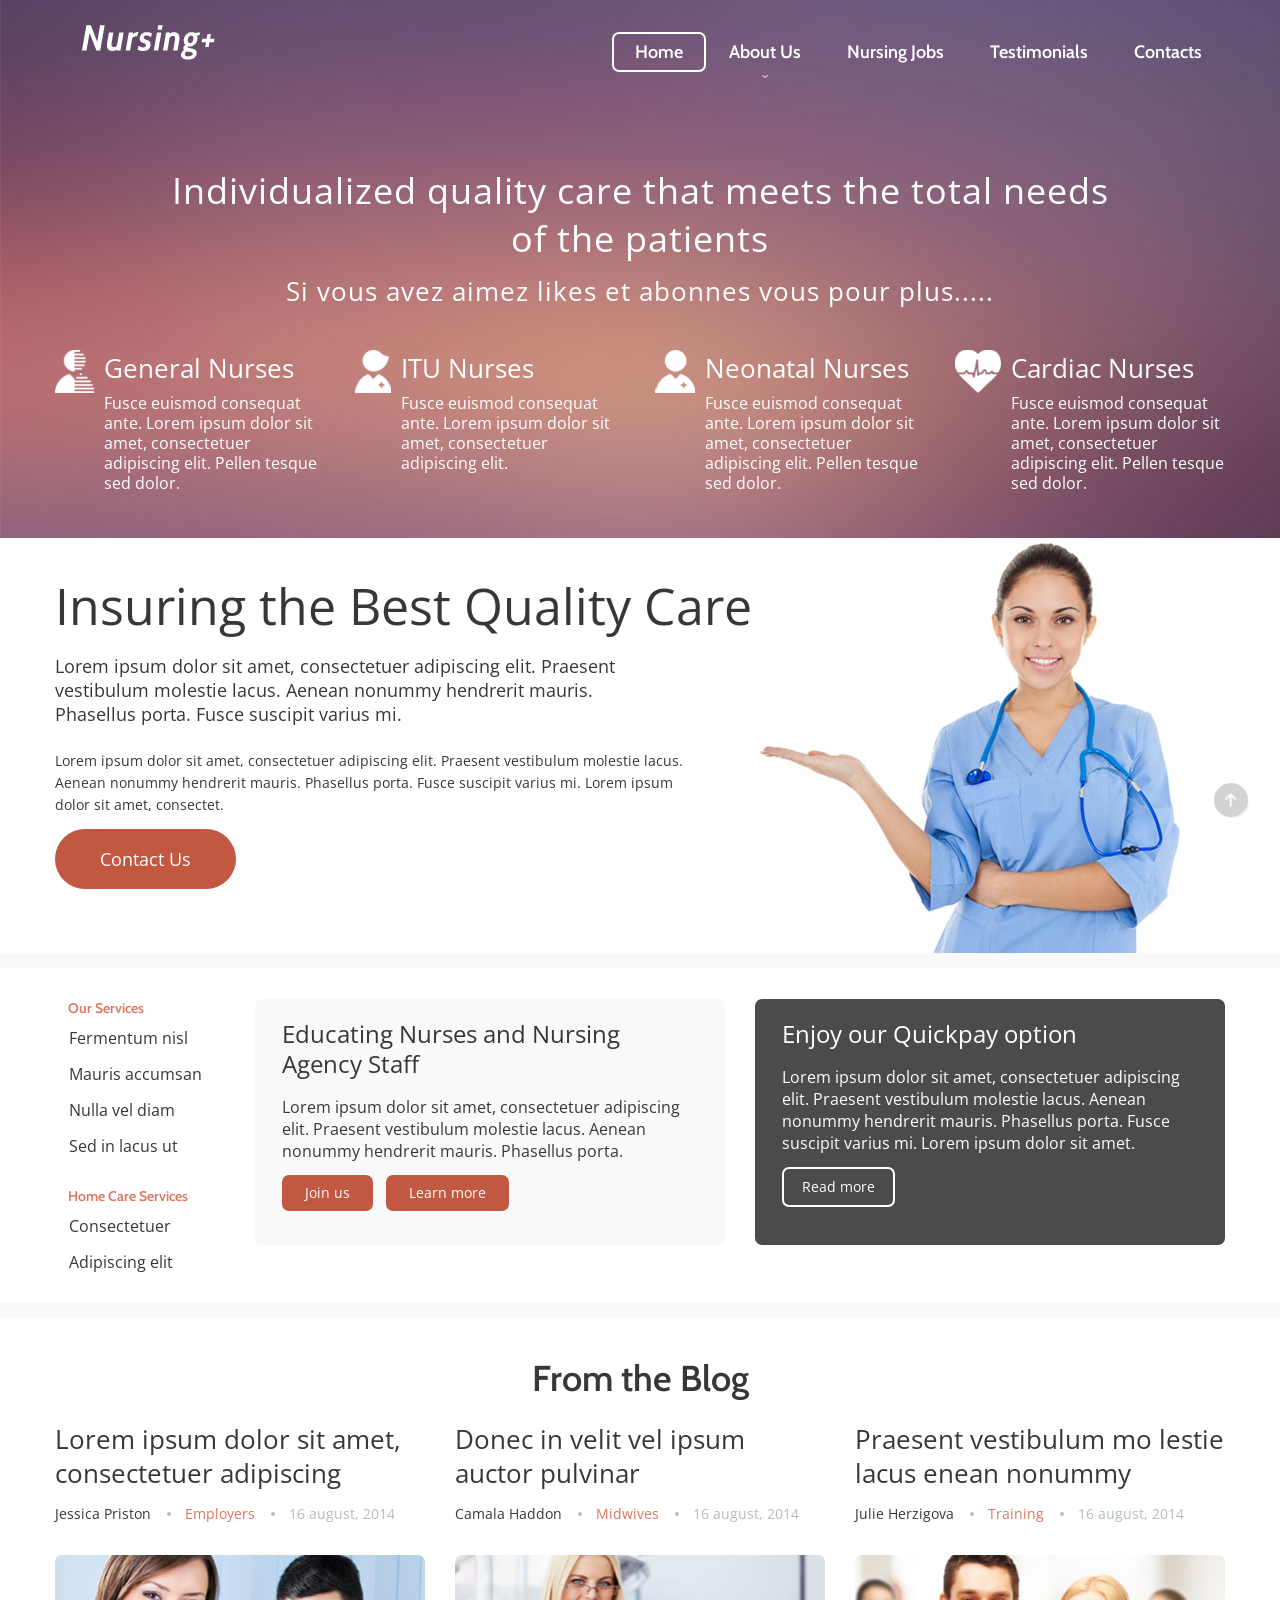
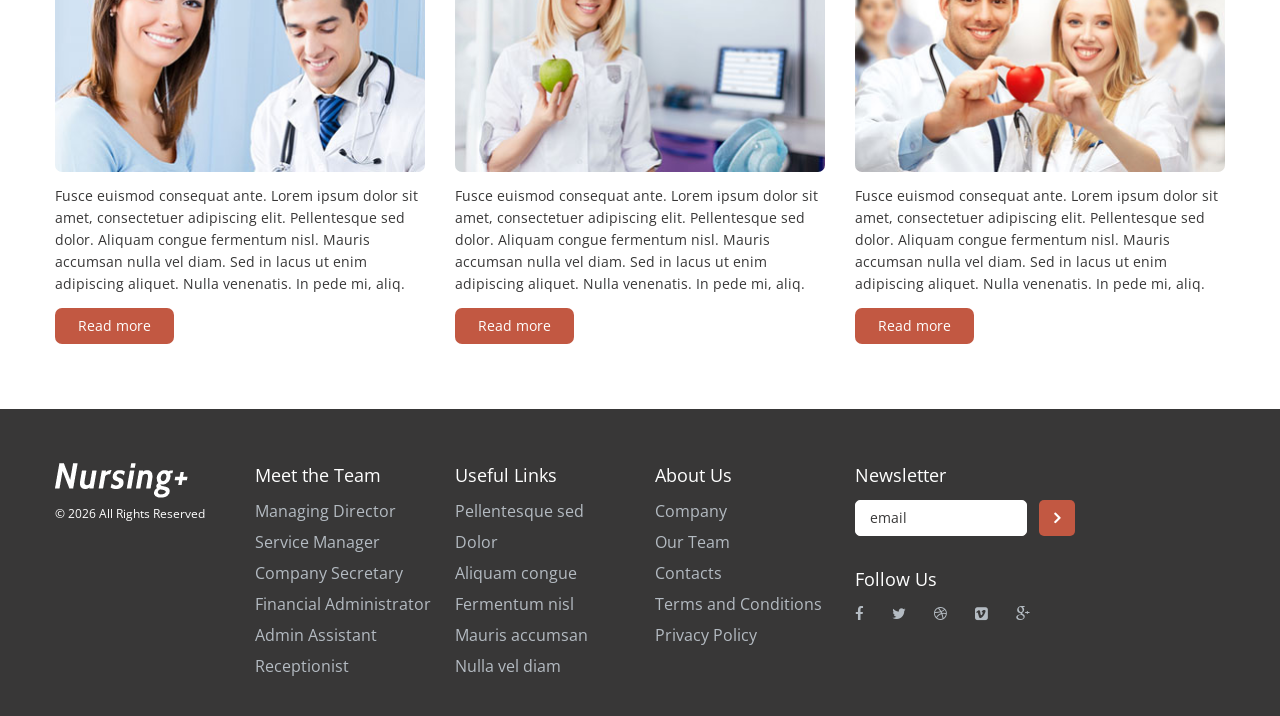
==== index.html @ f99950af "first commit" ====
<!DOCTYPE html>
<html lang="en">
<head>
<title>Home</title>
<meta charset="utf-8">    
<meta name="viewport" content="width=device-width, initial-scale=1.0">
<link rel="icon" href="img/favicon.ico" type="image/x-icon">
<link rel="shortcut icon" href="img/favicon.ico" type="image/x-icon" />
<meta name="description" content="Your description">
<meta name="keywords" content="Your keywords">
<meta name="author" content="Your name">
<meta name = "format-detection" content = "telephone=no" />
<!--CSS-->
<link rel="stylesheet" href="css/bootstrap.css" >
<link rel="stylesheet" href="css/style.css">
<link rel="stylesheet" href="css/animate.css">
<link rel="stylesheet" href="fonts/font-awesome.css">
<!--JS-->
<script src="js/jquery.js"></script>
<script src="js/jquery-migrate-1.2.1.min.js"></script>
<script src="js/jquery.easing.1.3.js"></script>
<script src="js/jquery.mobilemenu.js"></script>
<script src="js/jquery.equalheights.js"></script> 
<script src="js/sForm.js"></script>
<!--[if (gt IE 9)|!(IE)]><!-->
<script src="js/wow/wow.js"></script>
<script src="js/wow/device.min.js"></script>
<script>
    $(document).ready(function () {       
      if ($('html').hasClass('desktop')) {
        new WOW().init();
      }   
    });
</script>
<!--<![endif]-->

<!--[if lt IE 9]>
    <script src="https://oss.maxcdn.com/libs/html5shiv/3.7.0/html5shiv.js"></script>
    <script src="https://oss.maxcdn.com/libs/respond.js/1.3.0/respond.min.js"></script>

    <div id="ie6-alert" style="width: 100%; text-align:center;">
    <img src="http://beatie6.frontcube.com/images/ie6.jpg" alt="Upgrade IE 6" width="640" height="344" border="0" usemap="#Map" longdesc="http://die6.frontcube.com" />
      <map name="Map" id="Map"><area shape="rect" coords="496,201,604,329" href="http://www.microsoft.com/windows/internet-explorer/default.aspx" target="_blank" alt="Download Interent Explorer" /><area shape="rect" coords="380,201,488,329" href="http://www.apple.com/safari/download/" target="_blank" alt="Download Apple Safari" /><area shape="rect" coords="268,202,376,330" href="http://www.opera.com/download/" target="_blank" alt="Download Opera" /><area shape="rect" coords="155,202,263,330" href="http://www.mozilla.com/" target="_blank" alt="Download Firefox" />
        <area shape="rect" coords="35,201,143,329" href="http://www.google.com/chrome" target="_blank" alt="Download Google Chrome" />
      </map>
  </div>
  <![endif]-->
</head>
<body>
<!--header-->
<header class="indent clearfix">
    <div class="container">
        <h1 class="navbar-brand navbar-brand_ wow fadeIn" data-wow-delay="0.2s"><a href="index.html"><img src="img/logo.png" alt="logo"></a></h1>
        <nav class="navbar navbar-default navbar-static-top tm_navbar clearfix" role="navigation">
            <ul class="nav sf-menu clearfix">
                <li class="active"><a href="index.html">Home</a></li>
                <li class="sub-menu"><a href="index-1.html">About Us</a><span class="fa fa-angle-down"></span>
                    <ul class="submenu">
        				<li><a href="#">Aliquam congue</a></li>
        				<li><a href="#">Fermentum nisl</a><span class="fa fa-angle-right"></span>
                            <ul class="submenu">
                                <li><a href="#">In pede mi</a></li>
                                <li><a href="#">Aliquet sit amet</a></li>
                                <li><a href="#">Auctor ut, ligula</a></li>
                            </ul> 
                        </li>
        				<li><a href="#">Mauris accumsan</a></li>
        			</ul>
                </li>
                <li><a href="index-2.html">Nursing Jobs</a></li>
                <li><a href="index-3.html">Testimonials</a></li>
                <li><a href="index-4.html">Contacts</a></li>
            </ul>
        </nav>
        <div class="clearfix"></div>
        <div class="row">
            <div class="col-lg-10 col-lg-offset-1">
                <div class="box">
                    <p class="title">Individualized quality care that meets the total needs of the patients</p>
                    <p class="description">Si vous avez aimez likes et abonnes vous pour plus.....</p>
                </div>
            </div>
            <div class="col-lg-3 col-md-3 col-sm-6">
                <div class="list_box">
                    <figure><img src="img/page1_icon1.png" alt=""></figure>
                    <div class="extra-wrap">
                        <p class="title">General Nurses</p>
                        <p>Fusce euismod consequat ante. Lorem ipsum dolor sit amet, consectetuer adipiscing elit. Pellen tesque sed dolor.</p>
                    </div>
                </div>
            </div>
            <div class="col-lg-3 col-md-3 col-sm-6">
                <div class="list_box">
                    <figure><img src="img/page1_icon2.png" alt=""></figure>
                    <div class="extra-wrap">
                        <p class="title">ITU Nurses</p>
                        <p>Fusce euismod consequat ante. Lorem ipsum dolor sit amet, consectetuer adipiscing elit. </p>
                    </div>
                </div>
            </div>
            <div class="col-lg-3 col-md-3 col-sm-6">
                <div class="list_box">
                    <figure><img src="img/page1_icon3.png" alt=""></figure>
                    <div class="extra-wrap">
                        <p class="title">Neonatal Nurses</p>
                        <p>Fusce euismod consequat ante. Lorem ipsum dolor sit amet, consectetuer adipiscing elit. Pellen tesque sed dolor. </p>
                    </div>
                </div>
            </div>
            <div class="col-lg-3 col-md-3 col-sm-6">
                <div class="list_box">
                    <figure><img src="img/page1_icon4.png" alt=""></figure>
                    <div class="extra-wrap">
                        <p class="title">Cardiac Nurses</p>
                        <p>Fusce euismod consequat ante. Lorem ipsum dolor sit amet, consectetuer adipiscing elit. Pellen tesque sed dolor. </p>
                    </div>
                </div>
            </div>
        </div>
    </div>
</header>
<!--content-->
<div class="content"> 
    <div class="thumb-box1">
        <div class="container">
            <section>
                <div class="row">
                    <div class="col-lg-8">
                        <p class="title wow fadeInLeft">Insuring the Best Quality Care</p>
                        <div class="row">
                            <div class="col-lg-9 wow fadeInLeft">
                                <p class="description">Lorem ipsum dolor sit amet, consectetuer adipiscing elit. Praesent vestibulum molestie lacus. Aenean nonummy hendrerit mauris. Phasellus porta. Fusce suscipit varius mi.</p>
                            </div>
                            <div class="col-lg-10 wow fadeInLeft">
                                <p>Lorem ipsum dolor sit amet, consectetuer adipiscing elit. Praesent vestibulum molestie lacus. Aenean nonummy hendrerit mauris. Phasellus porta. Fusce suscipit varius mi. Lorem ipsum dolor sit amet, consectet.</p>
                                <a href="index-4.html" class="btn-default btn1">Contact Us</a>
                            </div>
                        </div>
                    </div>
                </div>
            </section>
        </div>
    </div>
    <div class="thumb-box2">
        <div class="container">
            <div class="row">
                <div class="col-lg-2 col-md-6 col-sm-6 wow fadeInUp">
                    <p class="title">Our Services</p>
                    <ul class="list1">
                        <li><a href="#">Fermentum nisl</a></li>
                        <li><a href="#">Mauris accumsan</a></li>
                        <li><a href="#">Nulla vel diam</a></li>
                        <li><a href="#">Sed in lacus ut</a></li>
                    </ul>
                    <p class="title">Home Care Services</p>
                    <ul class="list1">
                        <li><a href="#">Consectetuer</a></li>
                        <li><a href="#">Adipiscing elit</a></li>
                    </ul>
                </div>
                <div class="col-lg-5 col-md-6 col-sm-6 wow fadeInUp" data-wow-delay="0.1s">
                    <div class="box maxheight">
                        <p class="description">Educating Nurses and Nursing Agency Staff</p>
                        <p>Lorem ipsum dolor sit amet, consectetuer adipiscing elit. Praesent vestibulum molestie lacus. Aenean nonummy hendrerit mauris. Phasellus porta.</p>
                        <a href="#" class="btn-default btn2">Join us</a>
                        <a href="#" class="btn-default btn2">Learn more</a>
                    </div>
                </div>
                <div class="col-lg-5 col-md-12 col-sm-12 wow fadeInUp" data-wow-delay="0.2s">
                    <div class="box2 maxheight">
                        <p class="description">Enjoy our Quickpay option</p>
                        <p>Lorem ipsum dolor sit amet, consectetuer adipiscing elit. Praesent vestibulum molestie lacus. Aenean nonummy hendrerit mauris. Phasellus porta. Fusce suscipit varius mi. Lorem ipsum dolor sit amet.</p>
                        <a href="#" class="btn-default btn3">Read more</a>
                    </div>
                </div>
            </div>
        </div>
    </div>
    <div class="thumb-box3">
        <div class="container">
            <h2 class="indent">From the Blog</h2>
            <div class="row">
                <div class="col-lg-4 col-md-4 col-sm-4 wow fadeInUp">
                    <p class="title">Lorem ipsum dolor sit amet, consectetuer adipiscing</p>
                    <p class="meta">Jessica Priston <a href="#">Employers</a> <time datetime="2014-01-01">16 august, 2014</time></p>
                    <div class="thumb-pad1">
                        <div class="thumbnail">
                            <figure><img src="img/page1_pic1.jpg" alt=""></figure>
                            <div class="caption">
                                <p>Fusce euismod consequat ante. Lorem ipsum dolor sit amet, consectetuer adipiscing elit. Pellentesque sed dolor. Aliquam congue fermentum nisl. Mauris accumsan nulla vel diam. Sed in lacus ut enim adipiscing aliquet. Nulla venenatis. In pede mi, aliq.</p>
                                <a href="#" class="btn-default btn2">Read more</a>
                            </div>  
                        </div>
                    </div>
                </div>
                <div class="col-lg-4 col-md-4 col-sm-4 wow fadeInUp" data-wow-delay="0.1s">
                    <p class="title">Donec in velit vel ipsum auctor pulvinar</p>
                    <p class="meta">Camala Haddon <a href="#">Midwives</a> <time datetime="2014-01-01">16 august, 2014</time></p>
                    <div class="thumb-pad1">
                        <div class="thumbnail">
                            <figure><img src="img/page1_pic2.jpg" alt=""></figure>
                            <div class="caption">
                                <p>Fusce euismod consequat ante. Lorem ipsum dolor sit amet, consectetuer adipiscing elit. Pellentesque sed dolor. Aliquam congue fermentum nisl. Mauris accumsan nulla vel diam. Sed in lacus ut enim adipiscing aliquet. Nulla venenatis. In pede mi, aliq.</p>
                                <a href="#" class="btn-default btn2">Read more</a>
                            </div>  
                        </div>
                    </div>
                </div>
                <div class="col-lg-4 col-md-4 col-sm-4 wow fadeInUp" data-wow-delay="0.2s">
                    <p class="title">Praesent vestibulum mo lestie lacus enean nonummy</p>
                    <p class="meta">Julie Herzigova <a href="#">Training</a> <time datetime="2014-01-01">16 august, 2014</time></p>
                    <div class="thumb-pad1">
                        <div class="thumbnail">
                            <figure><img src="img/page1_pic3.jpg" alt=""></figure>
                            <div class="caption">
                                <p>Fusce euismod consequat ante. Lorem ipsum dolor sit amet, consectetuer adipiscing elit. Pellentesque sed dolor. Aliquam congue fermentum nisl. Mauris accumsan nulla vel diam. Sed in lacus ut enim adipiscing aliquet. Nulla venenatis. In pede mi, aliq.</p>
                                <a href="#" class="btn-default btn2">Read more</a>
                            </div>  
                        </div>
                    </div>
                </div>
            </div>
        </div>
    </div>
</div>
<!--footer-->
<footer>
    <div class="container">
        <div class="row">
            <div class="col-lg-2 col-md-12 col-sm-12">
                <figure><img src="img/logo.png" alt=""></figure>
                <p>&copy; <em id="copyright-year"></em> All Rights Reserved</p>
            </div>
            <div class="col-lg-2 col-md-4 col-sm-4">
                <strong>Meet the Team</strong>
                <ul class="list2">
                    <li><a href="#">Managing Director</a></li>
                    <li><a href="#">Service Manager</a></li>
                    <li><a href="#">Company Secretary</a></li>
                    <li><a href="#">Financial Administrator</a></li>
                    <li><a href="#">Admin Assistant</a></li>
                    <li><a href="#">Receptionist</a></li>
                </ul>
            </div>
            <div class="col-lg-2 col-md-4 col-sm-4">
                <strong>Useful Links</strong>
                <ul class="list2">
                    <li><a href="#">Pellentesque sed</a></li>
                    <li><a href="#">Dolor</a></li>
                    <li><a href="#">Aliquam congue</a></li>
                    <li><a href="#">Fermentum nisl</a></li>
                    <li><a href="#">Mauris accumsan</a></li>
                    <li><a href="#">Nulla vel diam</a></li>
                </ul>
            </div>
            <div class="col-lg-2 col-md-4 col-sm-4">
                <strong>About Us</strong>
                <ul class="list2">
                    <li><a href="#">Company</a></li>
                    <li><a href="#">Our Team</a></li>
                    <li><a href="index-4.html">Contacts</a></li>
                    <li><a href="#">Terms and Conditions</a></li>
                    <li><a href="index-5.html">Privacy Policy</a></li>
                </ul>
            </div>
            <div class="col-lg-4 col-md-12 col-sm-12">
                <strong>Newsletter</strong>
                <form id="newsletter" accept-charset="utf-8">
        			<div class="success">Your subscribe request has been sent!</div>
                    <label class="email">
        		    	<input type="email" value="email">
        		    	<span class="error">*This is not a valid email address.</span>
        		    </label>
                    <a href="#" data-type="submit" class="fa fa-angle-right"></a>
        		</form>
                <strong>Follow Us</strong>
                <ul class="follow_icon">
                    <li><a href="#" class="fa fa-facebook"></a></li>
                    <li><a href="#" class="fa fa-twitter"></a></li>
                    <li><a href="#" class="fa fa-dribbble"></a></li>
                    <li><a href="#" class="fa fa-vimeo-square"></a></li>
                    <li><a href="#" class="fa fa-google-plus"></a></li>
                </ul>
            </div>
        </div>
        
    </div>
  <!-- {%FOOTER_LINK} -->
</footer>
<script src="js/bootstrap.min.js"></script>
<script src="js/tm-scripts.js"></script>
</body>
</html>
---- css/style.css ----
@import url(//fonts.googleapis.com/css?family=Cabin:400,500,600,700);
@import url(//fonts.googleapis.com/css?family=Open+Sans:400,300,600,700,800);
/*========================================================
                    Main layout styles
=========================================================*/
body {
  background: #383737;
  font: 14px 'Open Sans', "Helvetica Neue", Helvetica, Arial, sans-serif;
  line-height: 1.428571429;
  color: #383737;
}
a {
  text-decoration: none;
  outline: none;
}
a:hover {
  text-decoration: none;
  outline: none;
}
a:focus {
  text-decoration: none;
  background: none;
  outline: none;
}
a[href^="tel:"] {
  color: inherit;
  text-decoration: none;
  outline: none;
}
textarea,
input[type="text"],
input[type="email"],
input[type="search"],
input[type="password"] {
  -webkit-appearance: none;
  -moz-appearance: caret;
}
p {
  margin-bottom: 13px;
  line-height: 22px;
}
h1.navbar-brand_ {
  margin: 0 0 0 27px;
  padding: 0;
  float: left;
  height: auto;
  position: relative;
  top: 0;
  z-index: 10;
}
h1.navbar-brand_ a {
  display: inline-block;
}
h1.navbar-brand_ a img {
  width: 100%;
}
h2 {
  font: 600 36px/1em 'Cabin';
  margin: 0 0 34px 0;
  color: #383737;
}
h2.indent {
  margin: 0 0 26px 0;
}
h3 {
  font: 18px/24px 'Open Sans', "Helvetica Neue", Helvetica, Arial, sans-serif;
  margin: 0 0 18px 0;
  color: #383737;
}
h4 {
  font: 26px/1em 'Open Sans', "Helvetica Neue", Helvetica, Arial, sans-serif;
  margin: 0 0 32px 0;
  color: #383737;
}
.extra-wrap {
  overflow: hidden;
}
.content {
  padding: 0;
  background: #ffffff;
}
.content.indent {
  padding: 42px 0 0 0;
  background: #ffffff;
}
.center {
  text-align: center;
}
.content-box {
  background: #ffffff;
}
/*========================================================
                    header
=========================================================*/
.main {
  position: relative;
}
header {
  position: relative;
  margin: 0;
  padding: 25px 0 32px 0;
  z-index: 11;
  background: url(../img/bg_pic.jpg) no-repeat !important;
}
header .box {
  text-align: center;
  padding: 95px 0 44px 0;
}
header .box .title {
  font: 36px/48px 'Open Sans';
  color: #ffffff;
  letter-spacing: 1px;
  margin-bottom: 13px;
}
header .box .description {
  font: 26px/30px 'Open Sans';
  color: #ffffff;
  letter-spacing: 1px;
  margin-bottom: 0;
}
/* menu
========================================================*/
nav.tm_navbar {
  position: relative;
  z-index: 1;
  border: none;
  padding: 0;
  margin: 7px 0 0 0;
  float: right;
  min-height: 0;
  background: none;
}
nav.tm_navbar li {
  position: relative;
  font-size: 14px;
  line-height: 22px;
  margin: 0;
  float: left;
}
nav.tm_navbar li:first-child {
  margin: 0;
}
nav.tm_navbar li a {
  position: relative;
  padding: 0 21px;
  font: 600 18px/36px 'Cabin';
  color: #ffffff;
  background: none;
  border-radius: 7px;
  border: 2px solid transparent;
  -webkit-transition: all 0.25s;
  -o-transition: all 0.25s;
  transition: all 0.25s;
}
nav.tm_navbar li.active > a {
  color: #ffffff;
  background: none;
  border-color: #ffffff;
}
nav.tm_navbar li.active > span {
  color: #ffffff;
}
nav.tm_navbar li:hover > a {
  color: #ffffff;
  background: none;
  border-color: #ffffff;
}
nav.tm_navbar li:hover > span {
  color: #ffffff;
}
nav.tm_navbar .sfHover > a {
  color: #ffffff;
  background: none;
  border-color: #ffffff;
}
nav.tm_navbar .sfHover > span {
  color: #ffffff;
}
nav.tm_navbar li span {
  text-align: center;
  position: absolute;
  width: 100%;
  left: 0;
  bottom: -10px;
  color: #ffffff;
  font-size: 10px;
  z-index: 0;
  -webkit-transition: all 0.25s;
  -o-transition: all 0.25s;
  transition: all 0.25s;
}
/* subMenu1
========================================================*/
nav.tm_navbar .sub-menu > ul {
  position: absolute;
  display: none;
  width: 171px;
  left: -23px;
  top: 55px;
  list-style: none !important;
  zoom: 1;
  z-index: 11;
  background: none;
  padding: 9px 0 0 0;
  margin: 0;
  text-align: center;
}
nav.tm_navbar .sub-menu > ul li {
  background: none;
  border: none;
  width: auto;
  float: none;
  margin: 0 0 5px 0;
  display: block;
  text-align: center;
  position: relative;
}
nav.tm_navbar .sub-menu > ul li a {
  background: #715b7b;
  padding: 0;
  margin: 0;
  float: none;
  font: 600 18px/38px 'Cabin';
  color: #ffffff;
  border-radius: 5px;
  display: block;
  text-transform: none;
  -webkit-transition: all 0.25s;
  -o-transition: all 0.25s;
  transition: all 0.25s;
}
nav.tm_navbar .sub-menu > ul li span {
  display: inline-block;
  width: 6px;
  height: 5px;
  position: absolute;
  left: auto;
  right: 5px;
  top: 16px;
  color: #383737;
  margin-left: 0;
}
nav.tm_navbar .sub-menu > ul li a:hover {
  text-decoration: none;
  color: #715b7b !important;
  background: #ffffff !important;
  -webkit-transition: all 0.25s;
  -o-transition: all 0.25s;
  transition: all 0.25s;
}
nav.tm_navbar .sub-menu > ul li.sfHover > a {
  text-decoration: none;
  color: #715b7b !important;
  background: #ffffff !important;
}
/*-----subMenu2-----*/
nav.tm_navbar .sub-menu ul ul {
  position: absolute;
  display: none;
  width: 171px;
  left: 175px;
  top: -16px;
  list-style: none !important;
  zoom: 1;
  z-index: 11;
  background: none;
  padding: 16px 0 0 0;
  margin: 0;
  text-align: center;
}
nav.tm_navbar .sub-menu ul ul li a {
  background: #715b7b;
  padding: 0;
  margin: 0;
  float: none;
  display: block;
  border-radius: 5px;
  font: 600 18px/38px 'Cabin';
  color: #ffffff;
  -webkit-transition: all 0.25s;
  -o-transition: all 0.25s;
  transition: all 0.25s;
}
nav.tm_navbar .sub-menu > ul li > ul li a:hover {
  text-decoration: none;
  color: #715b7b !important;
  background: #ffffff !important;
  -webkit-transition: all 0.25s;
  -o-transition: all 0.25s;
  transition: all 0.25s;
}
.select-menu {
  display: none !important;
}
/*========================================================
                    -Content-
=========================================================*/
#toTop {
  display: none;
  text-decoration: none;
  position: fixed;
  bottom: 80px;
  right: 30px;
  overflow: hidden;
  border: none;
  z-index: 20;
  text-indent: -999px;
  width: 36px;
  height: 37px;
  background: url(../img/top.png) no-repeat;
}
#toTop:hover {
  outline: none;
  opacity: 0.7;
  filter: alpha(opacity=70);
  background: url(../img/top.png) no-repeat;
}
.who-box {
  position: relative;
  border-bottom: 14px solid #f9f9f9;
}
.who-box .col-lg-4 {
  margin-bottom: 14px;
}
.list_box figure {
  float: left;
  margin-right: 10px;
}
.list_box .title {
  font: 26px 'Open Sans';
  color: #ffffff;
  margin-bottom: 7px;
}
.list_box p {
  color: #ffffff;
  font-size: 16px;
  line-height: 20px;
}
.thumb-box1 {
  border-bottom: 15px solid #f9f9f9;
  overflow: hidden;
}
.thumb-box1 section {
  padding: 34px 0 64px 0;
  background: url(../img/bg_pic1.jpg) right bottom no-repeat;
}
.thumb-box1 .title {
  font: 50px 'Open Sans', "Helvetica Neue", Helvetica, Arial, sans-serif;
  color: #383737;
  margin-bottom: 14px;
}
.thumb-box1 .description {
  font: 18px/24px 'Open Sans', "Helvetica Neue", Helvetica, Arial, sans-serif;
  color: #383737;
  margin-bottom: 24px;
}
.thumb-box2 {
  border-bottom: 15px solid #f9f9f9;
  padding: 31px 0 0 0;
  overflow: hidden;
}
.thumb-box2 .title {
  margin: 0 0 0 13px;
  color: #db7560;
  font: 600 14px 'Cabin';
  margin-bottom: 0;
}
.thumb-box2 .box {
  background: #f9f9f9;
  border-radius: 7px;
  padding: 20px 27px 34px 27px;
}
.thumb-box2 .box .description {
  font: 24px/30px 'Open Sans', "Helvetica Neue", Helvetica, Arial, sans-serif;
  color: #383737;
  margin-bottom: 17px;
}
.thumb-box2 .box p {
  font-size: 16px;
}
.thumb-box2 .box h3 {
  font-size: 24px;
}
.thumb-box2 .box2 {
  background: #4c4b4b;
  border-radius: 7px;
  padding: 20px 27px 34px 27px;
}
.thumb-box2 .box2 .description {
  font: 24px/30px 'Open Sans', "Helvetica Neue", Helvetica, Arial, sans-serif;
  color: #ffffff;
  margin-bottom: 17px;
}
.thumb-box2 .box2 p {
  font-size: 16px;
  color: #ffffff;
}
.thumb-box2 .box2 h3 {
  color: #ffffff;
  font-size: 24px;
}
.thumb-box2 .col-lg-7,
.thumb-box2 .col-lg-5 {
  margin-bottom: 48px;
}
.thumb-box3 {
  padding: 42px 0 0 0;
  overflow: hidden;
}
.thumb-box3 h2 {
  text-align: center;
}
.thumb-box3 .title {
  font: 26px/34px 'Open Sans', "Helvetica Neue", Helvetica, Arial, sans-serif;
  color: #383737;
}
.thumb-box3 .meta {
  color: #383737;
  margin-bottom: 30px;
}
.thumb-box3 .meta a {
  color: #db7560;
  margin-left: 30px;
  position: relative;
  -webkit-transition: all 0.25s;
  -o-transition: all 0.25s;
  transition: all 0.25s;
}
.thumb-box3 .meta a:after {
  content: '';
  width: 4px;
  height: 4px;
  background: #b4bbc2;
  border-radius: 100%;
  position: absolute;
  top: 50%;
  left: -18px;
  margin-top: -2px;
}
.thumb-box3 .meta a:hover {
  color: #383737;
}
.thumb-box3 .meta time {
  color: #b4bbc2;
  margin-left: 30px;
  position: relative;
}
.thumb-box3 .meta time:after {
  content: '';
  width: 4px;
  height: 4px;
  background: #b4bbc2;
  border-radius: 100%;
  position: absolute;
  top: 50%;
  left: -18px;
  margin-top: -2px;
}
.thumb-box4 {
  overflow: hidden;
  padding: 41px 0 0 0;
  text-align: center;
  border-bottom: 14px solid #f9f9f9;
}
.thumb-box5 {
  overflow: hidden;
  padding: 43px 0 0 0;
}
.thumb-box5 .col-lg-3,
.thumb-box5 .col-lg-4,
.thumb-box5 .col-lg-5 {
  margin-bottom: 52px;
}
.thumb-box6 {
  border-bottom: 14px solid #f9f9f9;
}
.thumb-box6 section {
  padding: 42px 0 53px 0;
  background: url(../img/bg_pic2.jpg) right bottom no-repeat;
}
.thumb-box7 {
  padding: 43px 0 0 0;
  text-align: center;
  overflow: hidden;
  border-bottom: 14px solid #f9f9f9;
}
.thumb-box7 .col-lg-4 {
  margin-bottom: 48px;
}
.thumb-box8 {
  padding: 42px 0 0 0;
  overflow: hidden;
}
.thumb-box8 .list1 {
  margin-left: 0;
}
.thumb-box8 .box {
  background: #f9f9f9;
  border-radius: 7px;
  padding: 20px 27px 34px 27px;
}
.thumb-box8 .col-lg-3,
.thumb-box8 .col-lg-9 {
  margin-bottom: 86px;
}
.thumb-box9 {
  border-bottom: 14px solid #f9f9f9;
  overflow: hidden;
  margin: 0 0 48px 0;
  padding-bottom: 20px;
}
.thumb-box9.indent {
  border-bottom: none;
  padding-bottom: 86px;
}
.thumb-box10 {
  border-top: 14px solid #f9f9f9;
  padding: 40px 0 86px 0;
}
.thumb-box11 {
  overflow: hidden;
}
/* thumbs
========================================================*/
.thumb-pad1 {
  margin: 0 0 65px 0;
}
.thumb-pad1 .thumbnail {
  position: relative;
  margin: 0 0 19px 0;
  border-radius: 0;
  box-shadow: none;
  border: none;
  padding: 0;
  overflow: hidden;
  background: none;
  text-align: left;
}
.thumb-pad1 .thumbnail .caption {
  padding: 0;
  margin: 0;
  overflow: hidden;
}
.thumb-pad1 .thumbnail .caption p {
  color: #383737;
}
.thumb-pad1 figure {
  margin: 0 0 13px 0;
  padding: 0;
}
.thumb-pad1 figure img {
  width: 100%;
  border-radius: 7px;
}
.thumb-pad2 {
  margin: 0 0 48px 0;
  text-align: left;
}
.thumb-pad2 .thumbnail {
  position: relative;
  margin: 0;
  border-radius: 0;
  box-shadow: none;
  border: none;
  padding: 0;
  background: none;
  overflow: hidden;
}
.thumb-pad2 figure {
  margin: 0;
}
.thumb-pad2 figure img {
  border-radius: 7px 7px 0 0;
}
.thumb-pad2 .thumbnail .caption {
  padding: 18px 28px 15px 28px;
  overflow: hidden;
  background: #f9f9f9;
}
.thumb-pad2 .thumbnail .caption strong {
  font: 24px 'Open Sans', "Helvetica Neue", Helvetica, Arial, sans-serif;
  color: #383737;
  display: block;
  margin-bottom: 16px;
}
.thumb-pad3 {
  margin: 0;
  overflow: hidden;
}
.thumb-pad3 .thumbnail {
  position: relative;
  margin: 0;
  border-radius: 0;
  box-shadow: none;
  border: none;
  padding: 0;
  background: none;
}
.thumb-pad3 .thumbnail .caption {
  padding: 0;
  overflow: hidden;
}
.thumb-pad3 .thumbnail .caption strong {
  font: 24px 'Open Sans', "Helvetica Neue", Helvetica, Arial, sans-serif;
  color: #c25842;
}
.thumb-pad3 figure {
  margin: 0 80px 0 0;
  float: left;
  position: relative;
}
.thumb-pad3 figure:after {
  content: '\f10e';
  font-family: FontAwesome;
  top: 0;
  right: 0;
  position: absolute;
  font-size: 34px;
  color: #c25842;
  margin-right: -55px;
}
.thumb-pad3 figure img {
  border-radius: 7px;
}
.thumb-pad3-1 {
  margin: 0;
  padding: 0 70px 20px 70px;
  text-align: left;
}
.thumb-pad3-1 .thumbnail {
  position: relative;
  margin: 0;
  border-radius: 0;
  box-shadow: none;
  border: none;
  padding: 0;
  background: none;
  overflow: hidden;
}
.thumb-pad3-1 .thumbnail .caption {
  padding: 0;
  overflow: hidden;
}
.thumb-pad3-1 .thumbnail .caption .lnk {
  font: 800 16px 'Open Sans', "Helvetica Neue", Helvetica, Arial, sans-serif;
  color: #333;
}
.thumb-pad3-1 .thumbnail .caption .lnk img {
  margin: -5px 11px 0 0;
  float: left;
}
.thumb-pad3-1 .thumbnail .caption .lnk a {
  color: #333;
}
.thumb-pad3-1 figure {
  margin: 0 42px 0 0;
  float: left;
}
.thumb-pad4 {
  margin: 0;
  padding: 0;
  overflow: hidden;
  text-align: left;
}
.thumb-pad4 .thumbnail {
  position: relative;
  margin: 0;
  border-radius: 0;
  box-shadow: none;
  border: none;
  padding: 0;
  background: none;
}
.thumb-pad4 .thumbnail .caption {
  padding: 0;
}
.thumb-pad4 .thumbnail .caption .btn2 {
  margin: 10px 0 0 0;
}
.thumb-pad4 figure {
  margin: 0 0 29px 0;
}
.thumb-pad4 figure img {
  width: 100%;
  border-radius: 7px;
}
.thumb-pad5 {
  margin: 0 0 28px 0;
  overflow: hidden;
}
.thumb-pad5 .thumbnail {
  position: relative;
  margin: 0;
  border-radius: 0;
  box-shadow: none;
  border: none;
  padding: 0;
  background: none;
}
.thumb-pad5 .thumbnail .caption {
  padding: 0;
  overflow: hidden;
}
.thumb-pad5 .thumbnail .caption span {
  background: url(../img/quote.png) no-repeat;
  width: 20px;
  height: 15px;
  display: block;
  margin-bottom: 14px;
}
.thumb-pad5 .thumbnail .caption a {
  font: 18px 'Open Sans', "Helvetica Neue", Helvetica, Arial, sans-serif;
  color: #383737;
  -webkit-transition: all 0.25s;
  -o-transition: all 0.25s;
  transition: all 0.25s;
}
.thumb-pad5 .thumbnail .caption a:hover {
  color: #c25842;
}
.thumb-pad5 figure {
  margin: 0 30px 0 0;
  float: left;
}
.thumb-pad5 figure img {
  width: 100%;
  border-radius: 7px;
}
.thumb-pad6 {
  overflow: hidden;
  padding: 0 0 0 70px;
}
.thumb-pad6 .thumbnail {
  position: relative;
  padding: 0;
  margin: 0;
  border: none;
  border-radius: 0;
  box-shadow: none;
  background: none;
}
.thumb-pad6 .thumbnail .caption {
  margin: 0;
  padding: 0;
  overflow: hidden;
}
.thumb-pad6 .thumbnail .caption img {
  width: 100%;
}
.thumb-pad6 .thumbnail figure {
  margin: 0 30px 0 0;
  float: left;
}
.thumb-pad6 .thumbnail figure img {
  width: 100%;
}
.thumb-pad7 {
  margin: 0 0 30px 0;
  background: #ffffff;
}
.thumb-pad7 .thumbnail {
  position: relative;
  margin: 0;
  border-radius: 0;
  box-shadow: none;
  border: none;
  padding: 0;
  background: none;
}
.thumb-pad7 .thumbnail .caption {
  padding: 12px 25px;
  overflow: hidden;
}
.thumb-pad7 .thumbnail .caption a {
  font: 18px/24px 'Open Sans';
  color: #111;
  -webkit-transition: all 0.25s;
  -o-transition: all 0.25s;
  transition: all 0.25s;
}
.thumb-pad7 .thumbnail .caption a:hover {
  color: #e6512e;
}
.thumb-pad7 .thumbnail .caption p {
  margin: 13px 0 0 0;
}
.thumb-pad7 figure {
  margin: 0 0 23px 0;
}
.thumb-pad7 figure img {
  width: 100%;
}
.thumb-pad8 {
  margin: 0 0 26px 0;
  padding: 0 0 0 20px;
  overflow: hidden;
}
.thumb-pad8 .thumbnail {
  position: relative;
  margin: 0;
  border-radius: 0;
  box-shadow: none;
  border: none;
  padding: 0;
  background: none;
}
.thumb-pad8 .thumbnail figure {
  padding: 0;
  margin: 0 30px 0 0;
  float: left;
}
.thumb-pad8 .thumbnail .caption {
  padding: 0;
  overflow: hidden;
}
.thumb-pad8 .thumbnail .caption time {
  color: #7cc3d8;
  font: bold 16px 'Open Sans', "Helvetica Neue", Helvetica, Arial, sans-serif;
  display: block;
  margin-bottom: 3px;
}
.thumb-pad8 .thumbnail .caption p {
  margin-bottom: 5px;
}
.thumb-pad9 {
  margin: 0 0 30px 0;
  overflow: hidden;
  text-align: left;
}
.thumb-pad9 .thumbnail {
  position: relative;
  margin: 0;
  border-radius: 0;
  box-shadow: none;
  border: none;
  padding: 0;
  background: none;
}
.thumb-pad9 .thumbnail .caption {
  padding: 0;
  overflow: hidden;
}
.thumb-pad9 .thumbnail .caption .title {
  color: #414042;
  margin: 0;
}
.thumb-pad9 .thumbnail .caption .title a {
  color: #22c8ff;
  -webkit-transition: all 0.25s;
  -o-transition: all 0.25s;
  transition: all 0.25s;
}
.thumb-pad9 .thumbnail .caption .title a:hover {
  color: #414042;
}
.thumb-pad9 .thumbnail .caption .descrip {
  color: #414042;
  font-size: 16px;
  margin-bottom: 12px;
}
.thumb-pad9 .thumbnail .caption .descrip a {
  color: #414042;
  -webkit-transition: all 0.25s;
  -o-transition: all 0.25s;
  transition: all 0.25s;
}
.thumb-pad9 .thumbnail .caption .descrip a:hover {
  color: #22c8ff;
}
.thumb-pad9 .thumbnail .caption .descrip br {
  display: none;
}
.thumb-pad9 .thumbnail .caption p {
  font-size: 16px;
  margin-bottom: 9px;
}
.thumb-pad9 figure {
  margin: 0 30px 0 0;
  float: left;
}
.thumb-pad9 figure img {
  width: 100%;
}
/* btn
========================================================*/
.btn-default.btn1 {
  text-decoration: none;
  display: inline-block;
  padding: 0 45px;
  font: 18px/60px 'Open Sans', "Helvetica Neue", Helvetica, Arial, sans-serif;
  margin: 0;
  border-radius: 60px;
  color: #ffffff;
  background: #c25842;
  float: none;
  -webkit-transition: all 0.25s;
  -o-transition: all 0.25s;
  transition: all 0.25s;
}
.btn-default.btn1:hover {
  color: #ffffff;
  background: #383737;
  text-decoration: none;
}
.btn-default.btn2 {
  text-decoration: none;
  display: inline-block;
  padding: 0 23px;
  font: 14px/36px 'Open Sans', "Helvetica Neue", Helvetica, Arial, sans-serif;
  margin: 0 9px 0 0;
  color: #ffffff;
  border-radius: 7px;
  background: #c25842;
  float: none;
  -webkit-transition: all 0.25s;
  -o-transition: all 0.25s;
  transition: all 0.25s;
}
.btn-default.btn2:hover {
  color: #ffffff;
  background: #e79f91;
  text-decoration: none;
}
.btn-default.btn3 {
  box-shadow: none;
  text-decoration: none;
  display: inline-block;
  padding: 0 18px;
  font: 14px/36px 'Open Sans', "Helvetica Neue", Helvetica, Arial, sans-serif;
  margin: 0;
  border-radius: 7px;
  border: 2px solid #ffffff;
  color: #ffffff;
  background: none;
  float: none;
  -webkit-transition: all 0.25s;
  -o-transition: all 0.25s;
  transition: all 0.25s;
}
.btn-default.btn3:hover {
  color: #383737;
  background: #ffffff;
  text-decoration: none;
}
.btn-default.btn4 {
  box-shadow: none;
  text-decoration: none;
  display: inline-block;
  padding: 0 50px;
  font: 16px/56px 'Open Sans', "Helvetica Neue", Helvetica, Arial, sans-serif;
  margin: 0;
  border-radius: 0;
  color: #ffffff;
  background: none;
  border: 1px solid #ffffff;
  float: none;
  -webkit-transition: all 0.25s;
  -o-transition: all 0.25s;
  transition: all 0.25s;
}
.btn-default.btn4:hover {
  color: #ffffff;
  background: #e6512e;
  border-color: #e6512e;
  text-decoration: none;
}
.btn-default.btn5 {
  box-shadow: none;
  text-decoration: none;
  display: inline-block;
  padding: 0;
  font: 16px 'Open Sans', "Helvetica Neue", Helvetica, Arial, sans-serif;
  margin: 0;
  border-radius: 0;
  color: #e6512e;
  background: none;
  float: none;
  -webkit-transition: all 0.25s;
  -o-transition: all 0.25s;
  transition: all 0.25s;
}
.btn-default.btn5:hover {
  color: #111;
  background: none;
  text-decoration: none;
}
.btn-default.btn6 {
  box-shadow: none;
  text-decoration: none;
  display: inline-block;
  padding: 0 32px;
  font: 18px/53px 'Open Sans', "Helvetica Neue", Helvetica, Arial, sans-serif;
  margin: 0;
  border-radius: 0;
  color: #ffffff;
  background: #e6512e;
  float: none;
  -webkit-transition: all 0.25s;
  -o-transition: all 0.25s;
  transition: all 0.25s;
}
.btn-default.btn6:hover {
  color: #ffffff;
  background: #3b9842;
  text-decoration: none;
}
/* list
========================================================*/
.list1 {
  margin: 0;
  padding: 3px 0 23px 0;
  list-style: none;
  text-align: left;
}
.list1.indent {
  padding: 0 0 20px 0;
}
.list1 li {
  font-size: 14px;
  line-height: 1.428571429;
  margin: 0;
  overflow: hidden;
}
.list1 li a {
  font: 16px 'Open Sans', "Helvetica Neue", Helvetica, Arial, sans-serif;
  color: #383737;
  background: transparent;
  border-radius: 7px;
  padding: 7px 14px;
  display: block;
  -webkit-transition: all 0.25s;
  -o-transition: all 0.25s;
  transition: all 0.25s;
}
.list1 li a:hover {
  color: #ffffff;
  background: #383737;
}
.list1-1 {
  margin: 0;
  padding: 15px 0 0 0;
  list-style: none;
}
.list1-1 li {
  font-size: 14px;
  line-height: 1.428571429;
  margin: 0 0 14px 0;
  padding-left: 16px;
  background: url(../img/list_point1.png) 0 6px no-repeat;
}
.list1-1 li a {
  color: #ffffff;
  font: 300 14px 'Roboto';
  -webkit-transition: all 0.25s;
  -o-transition: all 0.25s;
  transition: all 0.25s;
}
.list1-1 li a:hover {
  color: #e93402;
}
.list2 {
  margin: 0;
  padding: 0;
  list-style: none;
}
.list2 li {
  font-size: 14px;
  line-height: 1.428571429;
  margin: 0 0 9px 0;
}
.list2 li a {
  font: 16px 'Open Sans', "Helvetica Neue", Helvetica, Arial, sans-serif;
  color: #b4bbc2;
  white-space: nowrap;
  -webkit-transition: all 0.25s;
  -o-transition: all 0.25s;
  transition: all 0.25s;
}
.list2 li a:hover {
  color: #ffffff;
}
.list3 {
  margin: 0;
  padding: 0;
  list-style: none;
}
.list3 li {
  font-size: 14px;
  line-height: 1.428571429;
  margin: 0 0 14px 0;
  color: #ffffff;
  font: 16px 'Open Sans', "Helvetica Neue", Helvetica, Arial, sans-serif;
}
.list3 li span {
  width: 39px;
  display: inline-block;
}
.list4 {
  margin: 0;
  padding: 0;
  list-style: none;
  overflow: hidden;
}
.list4 li {
  font-size: 14px;
  line-height: 1.428571429;
  margin-bottom: 26px;
  overflow: hidden;
}
.list4 li .badge {
  margin: 6px 30px 0 0;
  padding: 0;
  list-style: none;
  background: #c25842;
  border-radius: 7px;
  width: 70px;
  height: 53px;
  text-align: center;
  font: 24px/50px 'Open Sans', "Helvetica Neue", Helvetica, Arial, sans-serif;
  color: #ffffff;
  float: left;
}
.list4 li p {
  margin-bottom: 0;
}
.list5 {
  margin: 0;
  padding: 0;
  list-style: none;
}
.list5 li {
  font-size: 14px;
  line-height: 1.428571429;
  margin: 0 0 8px 0;
  overflow: hidden;
}
.list5 li strong {
  font: bold 14px/22px 'Open Sans', "Helvetica Neue", Helvetica, Arial, sans-serif;
  color: #db7560;
  float: left;
  width: 145px;
}
.list5 li span {
  display: block;
  overflow: hidden;
}
.list5 li p {
  margin: 0;
}
.list6 {
  margin: 0;
  padding: 0;
  list-style: none;
}
.list6 > li {
  font-size: 14px;
  line-height: 1.428571429;
  margin: 0 0 9px 0;
}
.list6 > li strong {
  font: 800 60px/1em 'Open Sans', "Helvetica Neue", Helvetica, Arial, sans-serif;
  color: #111;
  float: left;
  margin-right: 23px;
}
.list6 > li a {
  color: #e6512e;
  margin-top: 20px;
  display: inline-block;
  -webkit-transition: all 0.25s;
  -o-transition: all 0.25s;
  transition: all 0.25s;
}
.list6 > li a:hover {
  color: #111;
}
.list6 > li .caption {
  overflow: hidden;
  padding: 15px 0 0 0;
  width: 100%;
}
.list7 {
  margin: 0;
  padding: 0;
  list-style: none;
  overflow: hidden;
}
.list7 li {
  font-size: 14px;
  line-height: 1.428571429;
  margin-bottom: 14px;
  overflow: hidden;
}
.list7 li .badge {
  font-size: 70px;
  display: inline-block;
  color: #c25842;
  font-family: FontAwesome;
  margin: 0 24px 0 0;
  padding: 0;
  border: none;
  background: none;
  float: left;
}
.list8 {
  margin: 0 0 41px 0;
  padding: 0;
  list-style: none;
  overflow: hidden;
}
.list8 li {
  font-size: 14px;
  line-height: 1.428571429;
  margin: 0 0 36px 0;
}
.list8 li p {
  margin-bottom: 0;
}
.errorBox {
  overflow: hidden;
  padding: 0 0 98px 0;
  text-align: center;
}
.errorBox .title {
  font: bold 180px/1em 'Open Sans', "Helvetica Neue", Helvetica, Arial, sans-serif;
  color: #c25842;
  margin-bottom: 20px;
}
.errorBox .description {
  font: 36px/1em 'Open Sans', "Helvetica Neue", Helvetica, Arial, sans-serif;
  color: #383737;
  margin-bottom: 26px;
}
/*-----carousel-----*/
.list_carousel2.responsive {
  position: relative;
  width: auto;
  margin: 0;
  z-index: 0;
  text-align: left;
}
.list_carousel2 #foo2 {
  margin: 0;
  padding: 5px 0 0 0;
  list-style: none;
  display: block;
  cursor: default;
}
.list_carousel2 #foo2 > li {
  padding: 0;
  float: left;
  cursor: default;
  margin-right: 30px;
}
.list_carousel2.responsive .caroufredsel_wrapper {
  cursor: default !important;
}
.list_btn2 .prev2,
.list_btn2 .next2 {
  display: inline-block;
  cursor: pointer;
  margin: 0 5px 0 0;
  width: 40px;
  height: 36px;
  border-radius: 5px;
  background: #c25842;
  text-align: center;
  line-height: 36px;
  font-size: 18px;
  color: #ffffff;
  font-family: FontAwesome;
}
.list_btn2 .prev2:hover,
.list_btn2 .next2:hover {
  background: #e79f91;
}
.list_btn2 .next2:after {
  content: '\f0da';
}
.list_btn2 .prev2:after {
  content: '\f0d9';
}
/*-----subscribeForm-----*/
#newsletter {
  position: relative;
  display: block;
  margin-bottom: 31px;
}
#newsletter a {
  display: inline-block;
  font-size: 18px;
  font-weight: bold;
  color: #ffffff;
  width: 36px;
  height: 36px;
  text-align: center;
  line-height: 36px;
  background: #c25842;
  border-radius: 5px;
  -webkit-transition: all 0.25s;
  -o-transition: all 0.25s;
  transition: all 0.25s;
}
#newsletter a:hover {
  color: #c25842;
  background: #ffffff;
}
#newsletter input {
  box-shadow: none;
  border-radius: 0;
  -webkit-box-sizing: border-box;
  -moz-box-sizing: border-box;
  box-sizing: border-box;
  margin: 0 12px 10px 0;
  width: 172px;
  outline: none;
  background: #ffffff;
  border-radius: 5px;
  border: 1px solid #ffffff;
  font: 14px/18px 'Open Sans', "Helvetica Neue", Helvetica, Arial, sans-serif;
  color: #383737;
  padding: 8px 14px;
  height: 36px;
  resize: none;
  float: left;
  -webkit-transition: all 0.25s;
  -o-transition: all 0.25s;
  transition: all 0.25s;
}
#newsletter input:focus {
  outline: none;
  border: none;
}
#newsletter .error {
  position: absolute;
  top: 38px;
  left: 21px;
  text-align: right;
  display: block;
  overflow: hidden;
  height: 0px;
  font-size: 10px;
  color: #ffffff;
  text-transform: none;
  font-weight: normal;
  -webkit-transition: all 0.25s;
  -o-transition: all 0.25s;
  transition: all 0.25s;
}
#newsletter label {
  position: relative;
  margin: 0;
  float: none;
  border: none;
  display: block;
}
#newsletter label.invalid .error {
  height: 19px;
}
#newsletter .success {
  position: absolute;
  left: 0;
  top: 0;
  z-index: 10;
  text-align: center;
  border: 1px solid #ffffff;
  font: 14px/18px 'Open Sans', "Helvetica Neue", Helvetica, Arial, sans-serif;
  color: #383737;
  padding: 8px 14px;
  background: #ffffff;
  height: 36px;
  width: 100%;
  border-radius: 5px;
  -webkit-box-sizing: border-box;
  -moz-box-sizing: border-box;
  box-sizing: border-box;
}
/* search
========================================================*/
#search-404 {
  position: relative;
  margin: 37px 0 0 0;
}
#search-404 a {
  position: absolute;
  top: 11px;
  right: 17px;
  -webkit-transition: all 0.25s;
  -o-transition: all 0.25s;
  transition: all 0.25s;
}
#search-404 a:hover {
  opacity: 0.7;
  filter: alpha(opacity=70);
}
#search-404 input {
  box-shadow: none;
  border-radius: 0;
  -webkit-box-sizing: border-box;
  -moz-box-sizing: border-box;
  box-sizing: border-box;
  float: left;
  margin: 0;
  width: 100%;
  outline: none;
  border: 1px solid #383737;
  background: #383737;
  font: 14px 'Open Sans', "Helvetica Neue", Helvetica, Arial, sans-serif;
  line-height: 18px;
  border-radius: 5px;
  color: #ffffff;
  padding: 12px 14px;
  height: 47px;
  resize: none;
}
/* map
========================================================*/
.content_map {
  position: relative;
  height: 423px;
  margin-bottom: 47px;
}
.google-map-api {
  position: absolute;
  left: 0;
  right: 0;
  top: 0;
  bottom: 0;
}
#map-canvas {
  position: absolute;
  top: 0;
  left: 0;
  right: 0;
  bottom: 0;
}
#map-canvas img {
  max-width: none !important;
}
.gm-wrapper div:first-child div + div + div + div {
  background-color: transparent !important;
  background-color: #000 !important;
  background-color: rgba(0, 0, 0, 0.7) !important;
}
.gm-wrapper * {
  box-shadow: 0 0 0 #000 !important;
  background-color: transparent !important;
}
.gm-style-iw {
  text-align: center;
  width: 330px !important;
  height: 127px !important;
  right: 0;
  position: absolute;
  left: 0 !important;
  top: 0 !important;
  color: #ffffff;
  padding: 38px 0 0 20px;
  font: 14px 'Open Sans', "Helvetica Neue", Helvetica, Arial, sans-serif !important;
  overflow: visible !important;
}
.gm-style-iw:after {
  content: '';
  width: 0;
  height: 0;
  top: 100%;
  margin-top: 17px;
  left: 50%;
  margin-left: 5px;
  border-style: solid;
  border-width: 25px 15px 0 15px;
  border-color: #000000;
  border-color: rgba(0, 0, 0, 0.7) transparent transparent transparent;
  position: absolute;
}
.gm-style-iw span {
  font-weight: bold;
  display: block;
  font-size: 18px;
  color: #ffffff;
}
.info {
  margin-bottom: 50px;
}
.info p {
  margin-bottom: 0;
}
.info p span {
  display: inline-block;
  width: 80px;
}
.info p a {
  color: #db7560;
  text-decoration: none;
  -webkit-transition: all 0.25s;
  -o-transition: all 0.25s;
  transition: all 0.25s;
}
.info p a:hover {
  color: #383737;
}
.info h4 {
  padding: 15px 0 0 0;
}
.mail {
  color: #db7560;
  font: 14px 'Open Sans', "Helvetica Neue", Helvetica, Arial, sans-serif;
  text-decoration: none;
  -webkit-transition: all 0.25s;
  -o-transition: all 0.25s;
  transition: all 0.25s;
}
.mail:hover {
  color: #383737;
  text-decoration: none;
}
/*========================================================
                    footer
=========================================================*/
footer {
  padding: 54px 0 30px 0;
  overflow: hidden;
}
footer p {
  font: 12px 'Open Sans', "Helvetica Neue", Helvetica, Arial, sans-serif;
  color: #ffffff;
  margin: 0;
}
footer p a {
  color: #ffffff;
  -webkit-transition: all 0.25s;
  -o-transition: all 0.25s;
  transition: all 0.25s;
}
footer p a:hover {
  color: #c25842;
}
footer figure {
  margin-bottom: 7px;
}
footer em {
  font-style: normal;
}
footer strong {
  color: #ffffff;
  font: 18px 'Open Sans', "Helvetica Neue", Helvetica, Arial, sans-serif;
  font-weight: normal;
  display: block;
  margin-bottom: 13px;
}
.follow_icon {
  padding: 0;
  margin: 0;
  list-style: none;
  display: inline-block;
}
.follow_icon li {
  float: left;
  margin-left: 28px;
}
.follow_icon li a {
  font-size: 15px;
  color: #b4bbc2;
  -webkit-transition: all 0.25s;
  -o-transition: all 0.25s;
  transition: all 0.25s;
}
.follow_icon li a:hover {
  color: #ffffff;
}
.follow_icon li:first-child {
  margin: 0;
}
/*========================================================
                RESPONSIVE LAYOUTS STYLES 
=========================================================*/
@media (min-width: 1220px) {
  .container {
    padding: 0;
  }
  .thumb-box8 .list1 {
    margin-left: -14px;
  }
}
/*===========================================================================================================================*/
/*===========================================================================================================================*/
@media (min-width: 992px) and (max-width: 1219px) {
  .thumb-box1 section {
    background: none;
  }
  .thumb-box2 .col-lg-2,
  .thumb-box2 .col-lg-5 {
    margin-bottom: 30px;
  }
  .thumb-box2 .col-lg-2 .box,
  .thumb-box2 .col-lg-5 .box,
  .thumb-box2 .col-lg-2 .box2,
  .thumb-box2 .col-lg-5 .box2 {
    height: auto !important;
  }
  footer {
    text-align: center;
  }
  footer p {
    margin-bottom: 30px;
  }
  footer .list2 {
    margin-bottom: 50px;
  }
  footer #newsletter {
    width: 320px;
    display: inline-block;
  }
  footer #newsletter input {
    width: 271px;
  }
  .thumb-box6 section {
    background: none;
  }
}
/*===========================================================================================================================*/
@media (min-width: 768px) and (max-width: 991px) {
  #toTop {
    display: none !important;
  }
  header {
    text-align: center;
  }
  h1.navbar-brand_ {
    float: none;
  }
  .thumb-box1 section {
    background: none;
  }
  .thumb-box2 .col-lg-2,
  .thumb-box2 .col-lg-5 {
    margin-bottom: 30px;
  }
  .thumb-box2 .col-lg-2 .box,
  .thumb-box2 .col-lg-5 .box,
  .thumb-box2 .col-lg-2 .box2,
  .thumb-box2 .col-lg-5 .box2 {
    height: auto !important;
  }
  .thumb-box3 .title {
    font-size: 18px;
    line-height: 26px;
  }
  .thumb-pad2 figure img {
    width: 100%;
  }
  footer {
    text-align: center;
  }
  footer p {
    margin-bottom: 30px;
  }
  footer .list2 {
    margin-bottom: 50px;
  }
  footer #newsletter {
    width: 320px;
    display: inline-block;
  }
  footer #newsletter input {
    width: 271px;
  }
  .thumb-box6 section {
    background: none;
  }
}
/*===========================================================================================================================*/
@media (max-width: 767px) {
  #toTop {
    display: none !important;
  }
  header {
    text-align: center;
  }
  header .box {
    padding: 15px 0 44px 0;
  }
  header .box .title {
    font-size: 26px;
    line-height: 38px;
  }
  h1.navbar-brand_ {
    float: none;
  }
  nav.tm_navbar {
    padding: 0;
    float: none;
    margin: 20px 0 6px 0;
    display: block;
  }
  nav.tm_navbar .nav {
    display: none !important;
  }
  .select-menu {
    display: inline-block !important;
    padding: 4px 4px 4px 0;
    margin: 30px 0 0 0;
    width: 100%;
    border: 1px solid #ffffff;
    background: #ffffff;
    color: #383737;
    cursor: pointer;
    height: 30px;
    font-size: 12px;
    vertical-align: middle;
  }
  .thumb-box1 section {
    background: none;
  }
  .thumb-box1 section .title {
    font-size: 35px;
  }
  .thumb-box2 .col-lg-2,
  .thumb-box2 .col-lg-5 {
    margin-bottom: 30px;
  }
  .thumb-box2 .col-lg-2 .box,
  .thumb-box2 .col-lg-5 .box,
  .thumb-box2 .col-lg-2 .box2,
  .thumb-box2 .col-lg-5 .box2 {
    height: auto !important;
  }
  .thumb-pad1 figure {
    margin: 0 20px 0 0;
    float: left;
  }
  .thumb-pad2 figure img {
    width: 100%;
  }
  footer {
    text-align: center;
  }
  footer p {
    margin-bottom: 30px;
  }
  footer .list2 {
    margin-bottom: 50px;
  }
  footer #newsletter {
    width: 320px;
    display: inline-block;
  }
  footer #newsletter input {
    width: 271px;
  }
  .thumb-pad4 figure {
    margin: 0 30px 0 0;
    float: left;
  }
  .who-box .col-lg-4 {
    margin-bottom: 50px;
  }
  .thumb-box6 section {
    background: none;
  }
  .thumb-pad5 figure {
    margin: 0 0 30px 0;
    float: none;
  }
  .thumb-pad5 figure img {
    width: auto;
  }
  .errorBox .title {
    font-size: 100px;
  }
  .errorBox .description {
    font-size: 25px;
  }
  .content_map {
    height: 300px !important;
  }
}
/*===========================================================================================================================*/
@media (max-width: 626px) {
  .thumb-pad1 figure {
    margin: 0 0 20px 0;
    float: none;
  }
  .thumb-pad4 figure {
    margin: 0 0 30px 0;
    float: none;
  }
}
/*===========================================================================================================================*/
@media (max-width: 560px) {
  .thumb-pad3 figure {
    margin: 0 0 30px 0;
    float: none;
    position: relative;
  }
  .thumb-pad3 figure:after {
    display: none;
  }
  .list5 li strong {
    width: auto;
    float: none;
  }
}
/*===========================================================================================================================*/
@media (max-width: 480px) {
  .col-xs-6 {
    width: 100%;
    float: none;
  }
  footer #newsletter {
    width: 100%;
    display: block;
  }
  footer #newsletter input {
    width: 100%;
    margin: 0 0 20px 0;
    float: none;
  }
  footer #newsletter label.invalid .error {
    left: 50%;
    margin-left: -78px;
  }
  .thumb-box3 .meta {
    font-size: 11px;
  }
  .thumb-pad5 figure img {
    width: 100%;
  }
}
/*===========================================================================================================================*/
@media (max-width: 320px) {
  .col-xs-4 {
    width: 100%;
    float: none;
  }
  .col-xs-6 {
    width: 100%;
    float: none;
  }
  .thumb-pad3 figure img {
    width: 100%;
  }
}
/*===========================================================================================================================*/
/*Core variables and mixins*/
/*-------------------------------------------------*/
/*-------------------------------------------------*/
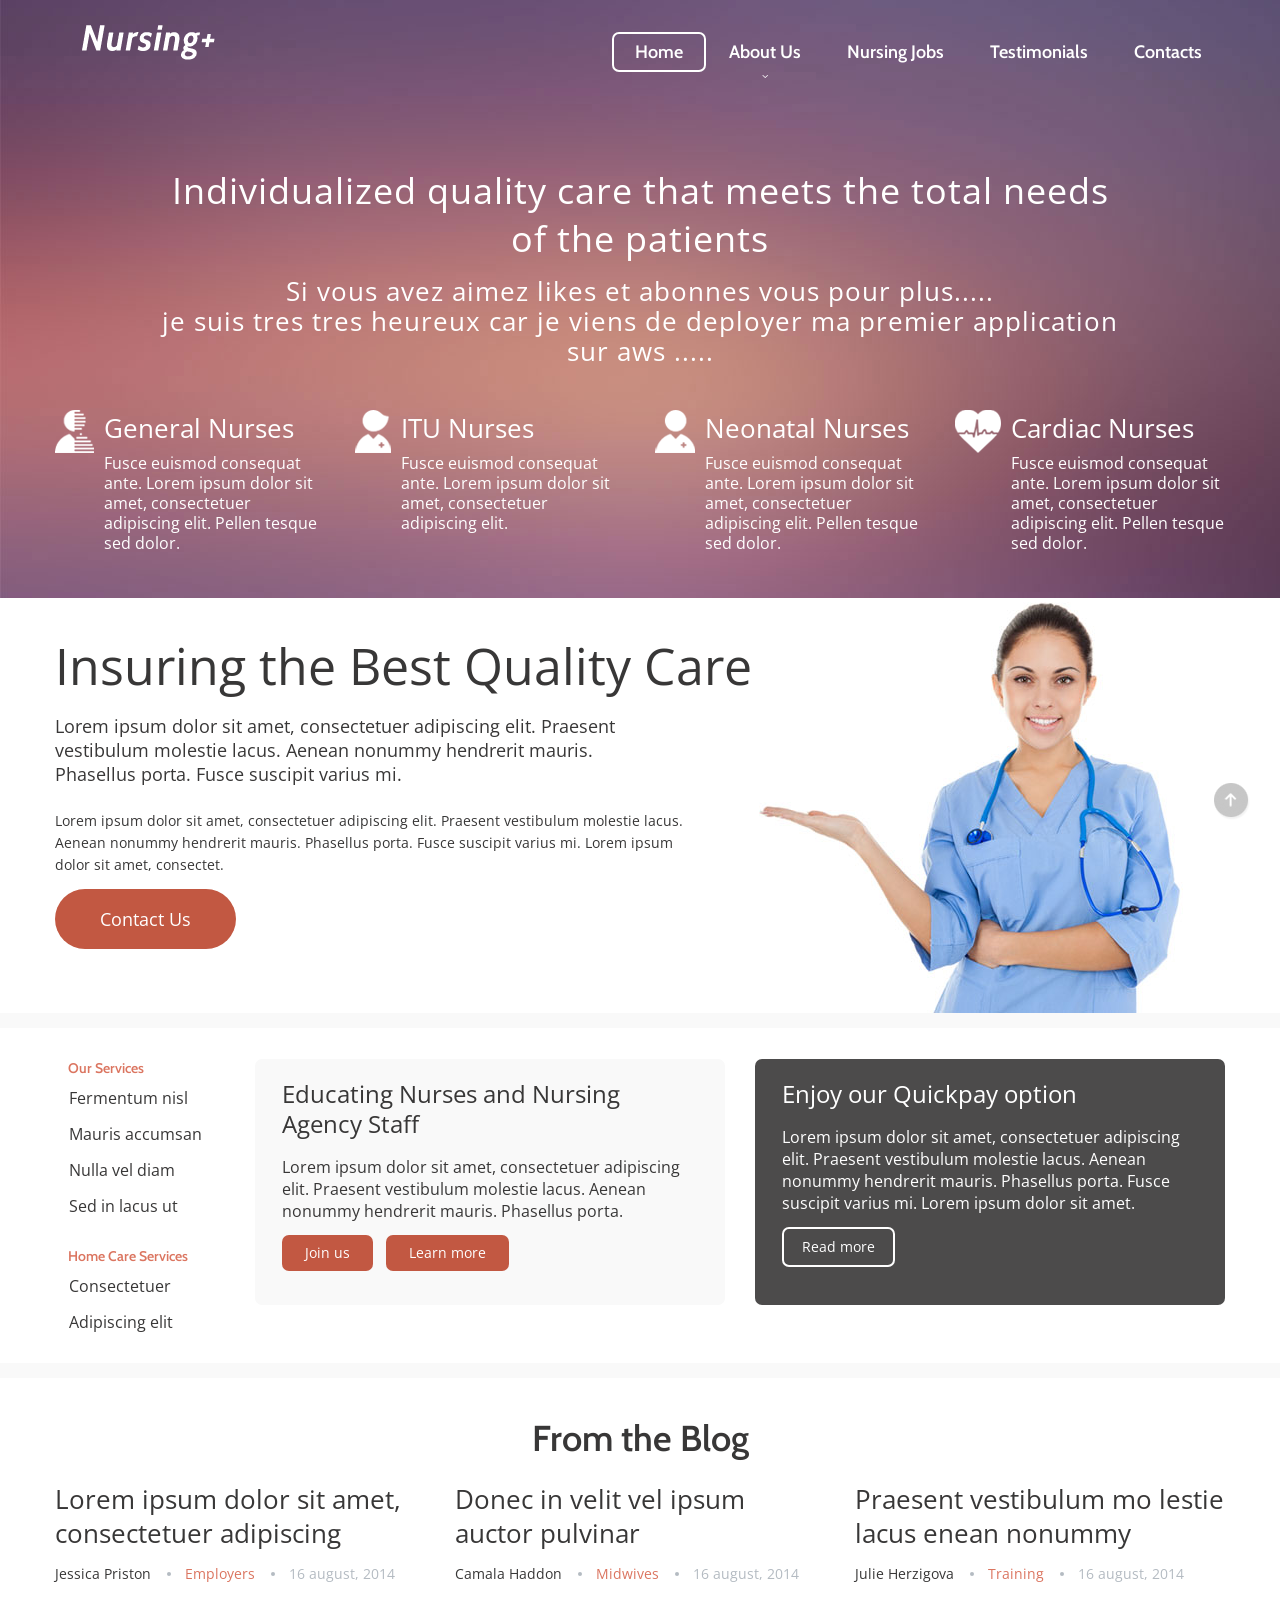
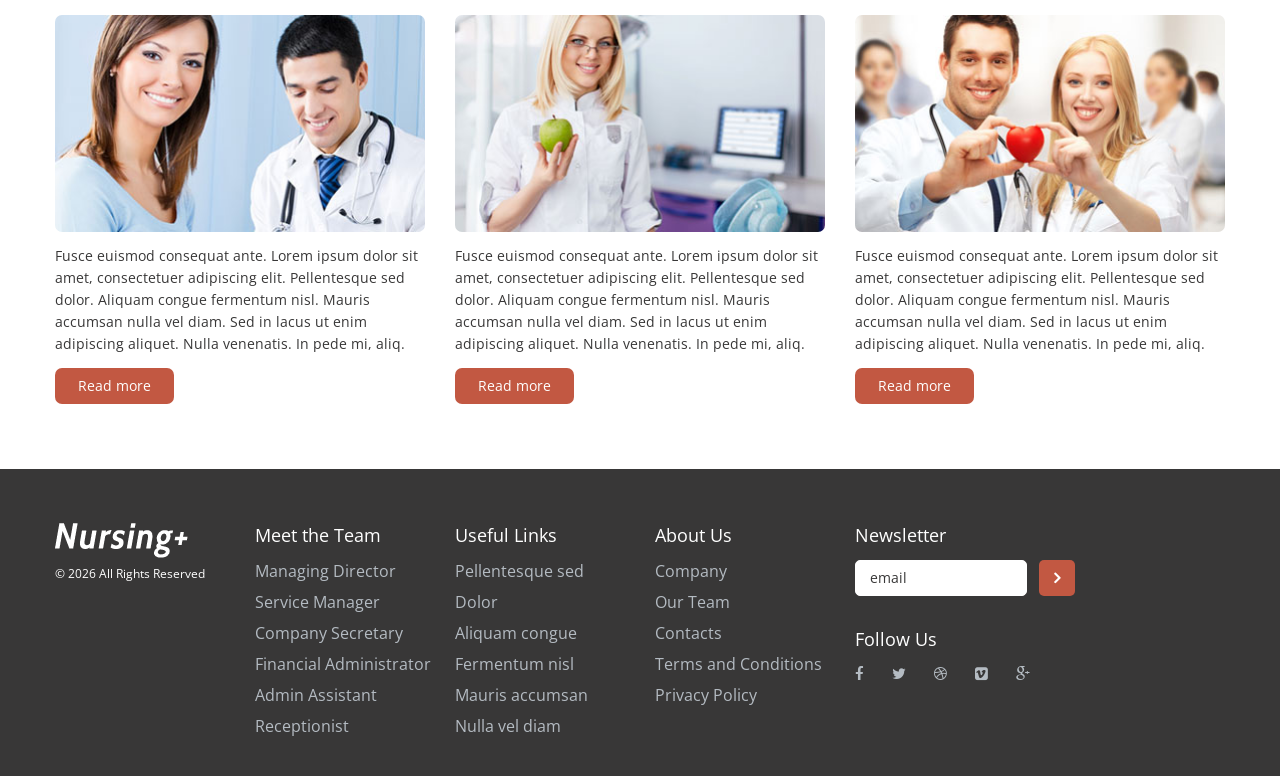
==== commit 89d8cb52: "feat:configuration des pages" ====
--- a/index.html
+++ b/index.html
@@ -78,6 +78,7 @@
                 <div class="box">
                     <p class="title">Individualized quality care that meets the total needs of the patients</p>
                     <p class="description">Si vous avez aimez likes et abonnes vous pour plus.....</p>
+                    <p class="description">je suis tres tres heureux car je viens de deployer ma premier application sur aws .....</p>
                 </div>
             </div>
             <div class="col-lg-3 col-md-3 col-sm-6">
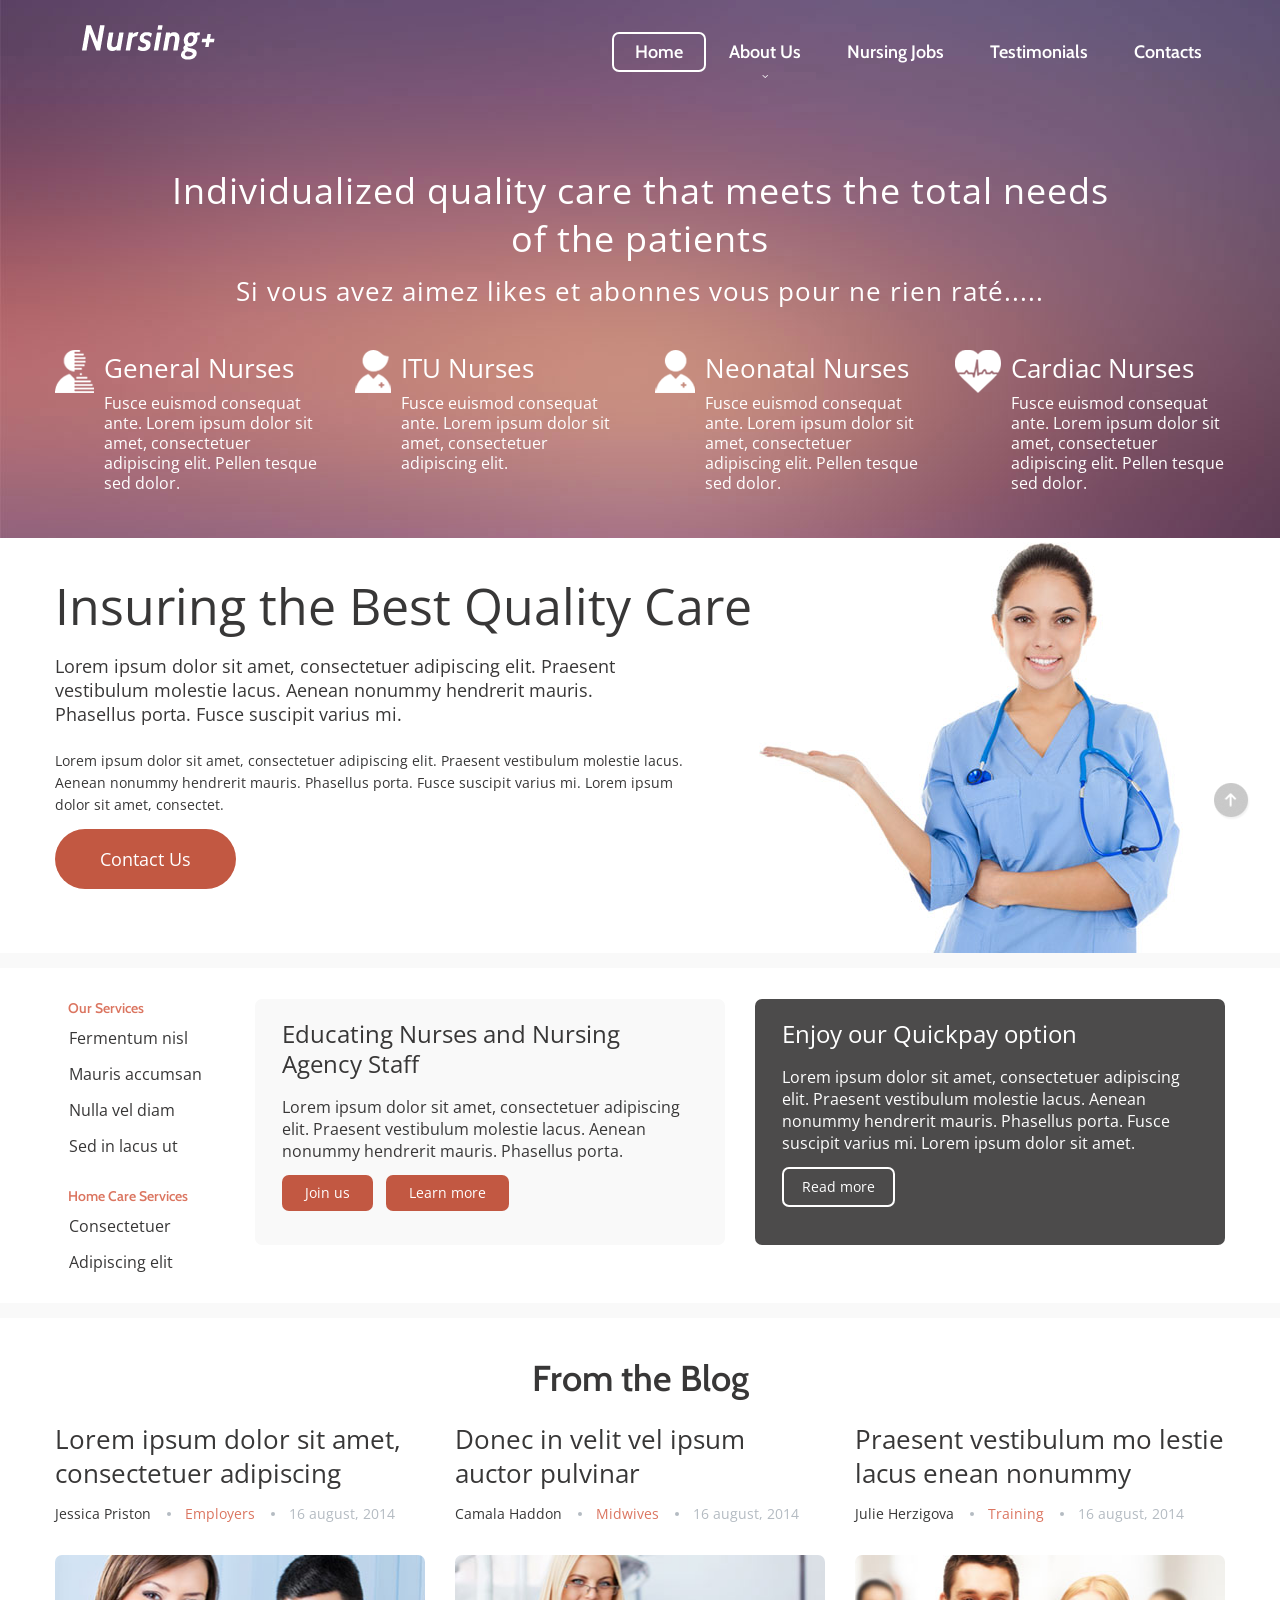
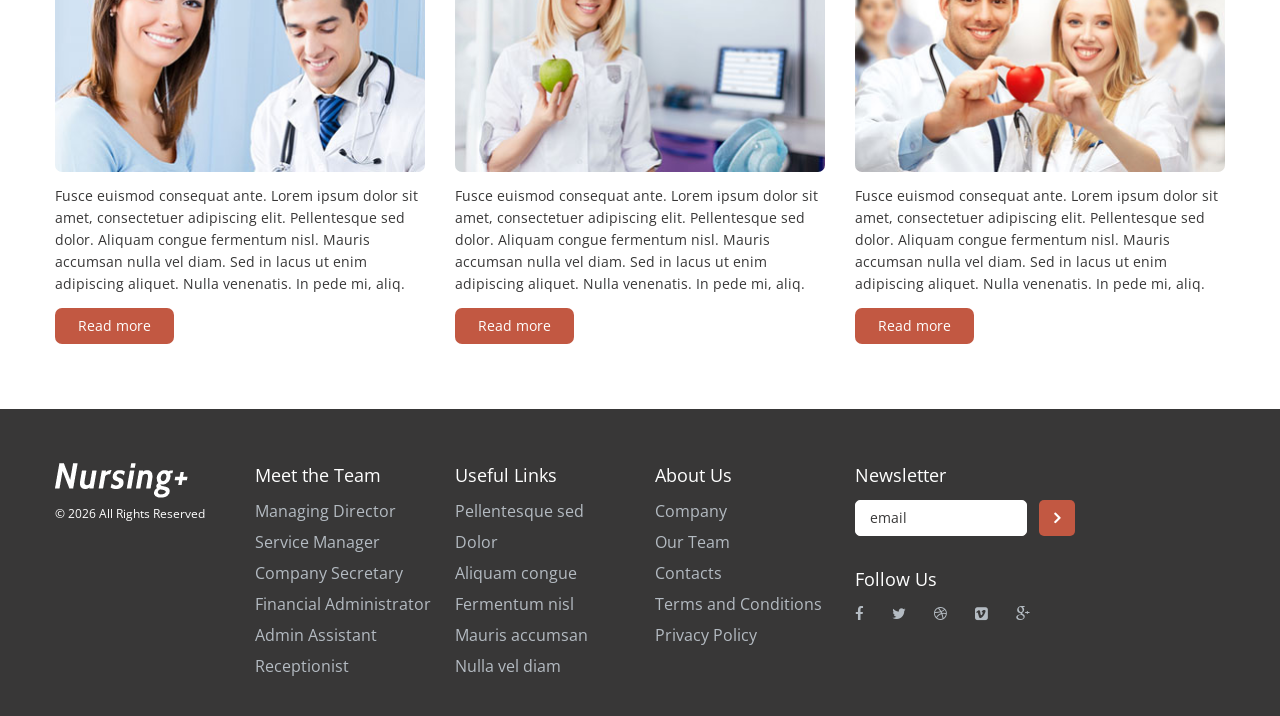
==== commit 3d205b64: "feat:configuration des pages" ====
--- a/index.html
+++ b/index.html
@@ -77,8 +77,8 @@
             <div class="col-lg-10 col-lg-offset-1">
                 <div class="box">
                     <p class="title">Individualized quality care that meets the total needs of the patients</p>
-                    <p class="description">Si vous avez aimez likes et abonnes vous pour plus.....</p>
-                    <p class="description">je suis tres tres heureux car je viens de deployer ma premier application sur aws .....</p>
+                    <p class="description">Si vous avez aimez likes et abonnes vous pour ne rien raté.....</p>
+                    
                 </div>
             </div>
             <div class="col-lg-3 col-md-3 col-sm-6">
